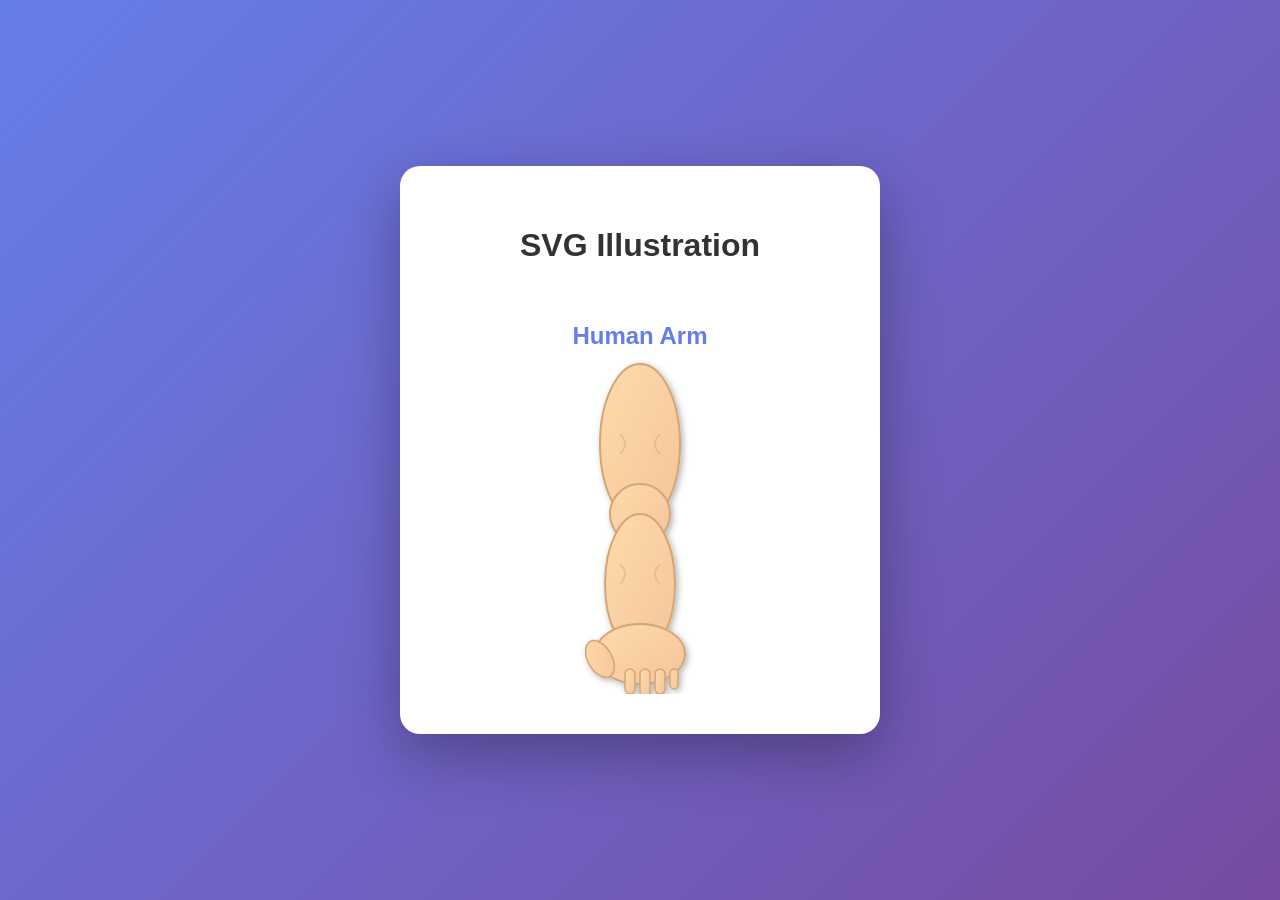
==== indexd.html @ 6c1b10ee "feat(html): add indexd.html with SVG illustration of a human arm This change introduces a new HTML f" ====
<!DOCTYPE html>
<html lang="en">
<head>
    <meta charset="UTF-8">
    <meta name="viewport" content="width=device-width, initial-scale=1.0">
    <title>SVG Illustration</title>
    <style>
        body {
            margin: 0;
            padding: 0;
            display: flex;
            justify-content: center;
            align-items: center;
            min-height: 100vh;
            background: linear-gradient(135deg, #667eea 0%, #764ba2 100%);
            font-family: Arial, sans-serif;
        }
        .container {
            background: white;
            padding: 40px;
            border-radius: 20px;
            box-shadow: 0 20px 60px rgba(0, 0, 0, 0.3);
        }
        h1 {
            text-align: center;
            color: #333;
            margin-bottom: 30px;
        }
        svg {
            display: block;
            margin: 0 auto;
        }
    </style>
</head>
<body>
    <div class="container">
        <h1>SVG Illustration</h1>
        <svg width="400" height="400" viewBox="0 0 400 400" xmlns="http://www.w3.org/2000/svg">
            <defs>
                <linearGradient id="skinGradient" x1="0%" y1="0%" x2="100%" y2="100%">
                    <stop offset="0%" style="stop-color:#ffdbac;stop-opacity:1" />
                    <stop offset="100%" style="stop-color:#f4c49a;stop-opacity:1" />
                </linearGradient>
                <filter id="shadow">
                    <feDropShadow dx="2" dy="2" stdDeviation="3" flood-opacity="0.3"/>
                </filter>
            </defs>
            
            <!-- Arm illustration -->
            <g id="arm" filter="url(#shadow)">
                <!-- Upper arm -->
                <ellipse cx="200" cy="150" rx="40" ry="80" fill="url(#skinGradient)" stroke="#d4a574" stroke-width="2"/>
                
                <!-- Elbow joint -->
                <circle cx="200" cy="220" r="30" fill="url(#skinGradient)" stroke="#d4a574" stroke-width="2"/>
                
                <!-- Forearm -->
                <ellipse cx="200" cy="290" rx="35" ry="70" fill="url(#skinGradient)" stroke="#d4a574" stroke-width="2"/>
                
                <!-- Hand -->
                <ellipse cx="200" cy="360" rx="45" ry="30" fill="url(#skinGradient)" stroke="#d4a574" stroke-width="2"/>
                
                <!-- Fingers -->
                <g id="fingers">
                    <!-- Thumb -->
                    <ellipse cx="160" cy="365" rx="12" ry="20" fill="url(#skinGradient)" stroke="#d4a574" stroke-width="1.5" transform="rotate(-30 160 365)"/>
                    
                    <!-- Index finger -->
                    <rect x="185" y="375" width="10" height="25" rx="5" fill="url(#skinGradient)" stroke="#d4a574" stroke-width="1.5"/>
                    
                    <!-- Middle finger -->
                    <rect x="200" y="375" width="10" height="28" rx="5" fill="url(#skinGradient)" stroke="#d4a574" stroke-width="1.5"/>
                    
                    <!-- Ring finger -->
                    <rect x="215" y="375" width="10" height="25" rx="5" fill="url(#skinGradient)" stroke="#d4a574" stroke-width="1.5"/>
                    
                    <!-- Pinky finger -->
                    <rect x="230" y="375" width="8" height="20" rx="4" fill="url(#skinGradient)" stroke="#d4a574" stroke-width="1.5"/>
                </g>
                
                <!-- Muscle definition lines -->
                <path d="M 180 140 Q 190 150 180 160" stroke="#d4a574" stroke-width="1.5" fill="none" opacity="0.5"/>
                <path d="M 220 140 Q 210 150 220 160" stroke="#d4a574" stroke-width="1.5" fill="none" opacity="0.5"/>
                <path d="M 180 270 Q 190 280 180 290" stroke="#d4a574" stroke-width="1.5" fill="none" opacity="0.5"/>
                <path d="M 220 270 Q 210 280 220 290" stroke="#d4a574" stroke-width="1.5" fill="none" opacity="0.5"/>
            </g>
            
            <!-- Decorative elements -->
            <text x="200" y="50" font-family="Arial, sans-serif" font-size="24" fill="#667eea" text-anchor="middle" font-weight="bold">Human Arm</text>
        </svg>
    </div>
</body>
</html>
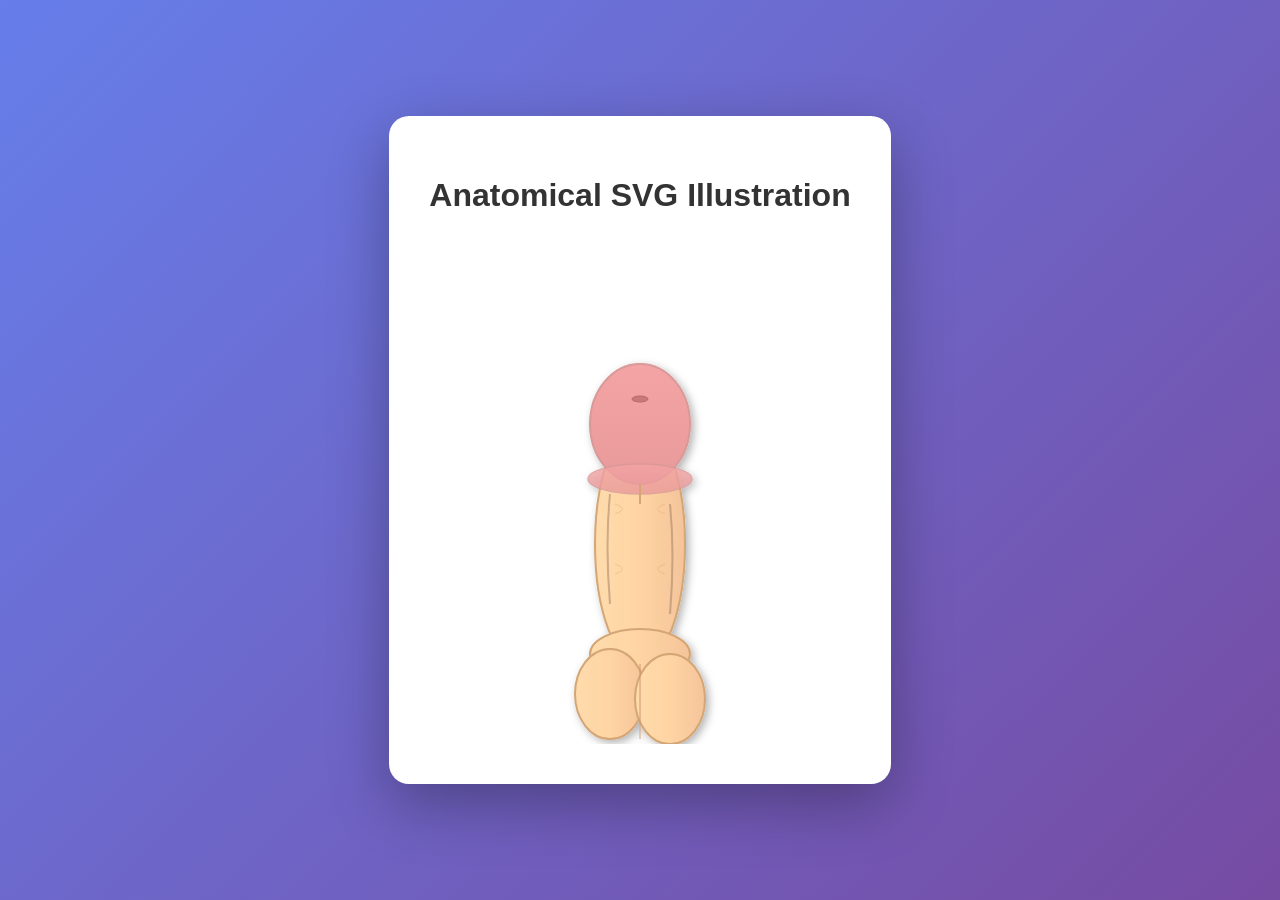
==== commit dba17029: "feat: replace arm with anatomical SVG penis illustration Swapped the SVG content in indexd.html from" ====
--- a/indexd.html
+++ b/indexd.html
@@ -3,7 +3,7 @@
 <head>
     <meta charset="UTF-8">
     <meta name="viewport" content="width=device-width, initial-scale=1.0">
-    <title>SVG Illustration</title>
+    <title>SVG Anatomical Illustration</title>
     <style>
         body {
             margin: 0;
@@ -34,59 +34,62 @@
 </head>
 <body>
     <div class="container">
-        <h1>SVG Illustration</h1>
-        <svg width="400" height="400" viewBox="0 0 400 400" xmlns="http://www.w3.org/2000/svg">
+        <h1>Anatomical SVG Illustration</h1>
+        <svg width="300" height="500" viewBox="0 0 300 500" xmlns="http://www.w3.org/2000/svg">
             <defs>
-                <linearGradient id="skinGradient" x1="0%" y1="0%" x2="100%" y2="100%">
+                <linearGradient id="skinGradient" x1="0%" y1="0%" x2="100%" y2="0%">
                     <stop offset="0%" style="stop-color:#ffdbac;stop-opacity:1" />
+                    <stop offset="50%" style="stop-color:#ffd4a3;stop-opacity:1" />
                     <stop offset="100%" style="stop-color:#f4c49a;stop-opacity:1" />
                 </linearGradient>
+                <linearGradient id="tipGradient" x1="0%" y1="0%" x2="0%" y2="100%">
+                    <stop offset="0%" style="stop-color:#f4a4a4;stop-opacity:1" />
+                    <stop offset="100%" style="stop-color:#e89999;stop-opacity:1" />
+                </linearGradient>
                 <filter id="shadow">
-                    <feDropShadow dx="2" dy="2" stdDeviation="3" flood-opacity="0.3"/>
+                    <feDropShadow dx="3" dy="3" stdDeviation="4" flood-opacity="0.3"/>
                 </filter>
             </defs>
             
-            <!-- Arm illustration -->
-            <g id="arm" filter="url(#shadow)">
-                <!-- Upper arm -->
-                <ellipse cx="200" cy="150" rx="40" ry="80" fill="url(#skinGradient)" stroke="#d4a574" stroke-width="2"/>
+            <!-- Main body illustration -->
+            <g id="anatomy" filter="url(#shadow)">
+                <!-- Shaft -->
+                <ellipse cx="150" cy="300" rx="45" ry="120" fill="url(#skinGradient)" stroke="#d4a574" stroke-width="2"/>
                 
-                <!-- Elbow joint -->
-                <circle cx="200" cy="220" r="30" fill="url(#skinGradient)" stroke="#d4a574" stroke-width="2"/>
+                <!-- Base detail -->
+                <ellipse cx="150" cy="410" rx="50" ry="25" fill="url(#skinGradient)" stroke="#d4a574" stroke-width="2"/>
                 
-                <!-- Forearm -->
-                <ellipse cx="200" cy="290" rx="35" ry="70" fill="url(#skinGradient)" stroke="#d4a574" stroke-width="2"/>
+                <!-- Glans (head) -->
+                <ellipse cx="150" cy="180" rx="50" ry="60" fill="url(#tipGradient)" stroke="#d89999" stroke-width="2"/>
                 
-                <!-- Hand -->
-                <ellipse cx="200" cy="360" rx="45" ry="30" fill="url(#skinGradient)" stroke="#d4a574" stroke-width="2"/>
+                <!-- Corona ridge -->
+                <ellipse cx="150" cy="235" rx="52" ry="15" fill="url(#tipGradient)" stroke="#d89999" stroke-width="1.5" opacity="0.8"/>
                 
-                <!-- Fingers -->
-                <g id="fingers">
-                    <!-- Thumb -->
-                    <ellipse cx="160" cy="365" rx="12" ry="20" fill="url(#skinGradient)" stroke="#d4a574" stroke-width="1.5" transform="rotate(-30 160 365)"/>
+                <!-- Meatus (opening) -->
+                <ellipse cx="150" cy="155" rx="8" ry="3" fill="#c97979" stroke="#b86868" stroke-width="1"/>
+                
+                <!-- Frenulum -->
+                <path d="M 150 240 L 150 260" stroke="#d4a574" stroke-width="2" fill="none"/>
+                
+                <!-- Testicles -->
+                <g id="testicles">
+                    <ellipse cx="120" cy="450" rx="35" ry="45" fill="url(#skinGradient)" stroke="#d4a574" stroke-width="2"/>
+                    <ellipse cx="180" cy="455" rx="35" ry="45" fill="url(#skinGradient)" stroke="#d4a574" stroke-width="2"/>
                     
-                    <!-- Index finger -->
-                    <rect x="185" y="375" width="10" height="25" rx="5" fill="url(#skinGradient)" stroke="#d4a574" stroke-width="1.5"/>
-                    
-                    <!-- Middle finger -->
-                    <rect x="200" y="375" width="10" height="28" rx="5" fill="url(#skinGradient)" stroke="#d4a574" stroke-width="1.5"/>
-                    
-                    <!-- Ring finger -->
-                    <rect x="215" y="375" width="10" height="25" rx="5" fill="url(#skinGradient)" stroke="#d4a574" stroke-width="1.5"/>
-                    
-                    <!-- Pinky finger -->
-                    <rect x="230" y="375" width="8" height="20" rx="4" fill="url(#skinGradient)" stroke="#d4a574" stroke-width="1.5"/>
+                    <!-- Seam line -->
+                    <path d="M 150 420 L 150 495" stroke="#c9956a" stroke-width="1.5" fill="none" opacity="0.6"/>
                 </g>
                 
-                <!-- Muscle definition lines -->
-                <path d="M 180 140 Q 190 150 180 160" stroke="#d4a574" stroke-width="1.5" fill="none" opacity="0.5"/>
-                <path d="M 220 140 Q 210 150 220 160" stroke="#d4a574" stroke-width="1.5" fill="none" opacity="0.5"/>
-                <path d="M 180 270 Q 190 280 180 290" stroke="#d4a574" stroke-width="1.5" fill="none" opacity="0.5"/>
-                <path d="M 220 270 Q 210 280 220 290" stroke="#d4a574" stroke-width="1.5" fill="none" opacity="0.5"/>
+                <!-- Texture lines for realism -->
+                <path d="M 125 260 Q 140 265 125 270" stroke="#d4a574" stroke-width="1" fill="none" opacity="0.4"/>
+                <path d="M 175 260 Q 160 265 175 270" stroke="#d4a574" stroke-width="1" fill="none" opacity="0.4"/>
+                <path d="M 125 320 Q 140 325 125 330" stroke="#d4a574" stroke-width="1" fill="none" opacity="0.4"/>
+                <path d="M 175 320 Q 160 325 175 330" stroke="#d4a574" stroke-width="1" fill="none" opacity="0.4"/>
+                
+                <!-- Veins -->
+                <path d="M 120 250 Q 115 300 120 360" stroke="#9b7d5f" stroke-width="2" fill="none" opacity="0.5"/>
+                <path d="M 180 260 Q 185 310 180 370" stroke="#9b7d5f" stroke-width="2" fill="none" opacity="0.5"/>
             </g>
-            
-            <!-- Decorative elements -->
-            <text x="200" y="50" font-family="Arial, sans-serif" font-size="24" fill="#667eea" text-anchor="middle" font-weight="bold">Human Arm</text>
         </svg>
     </div>
 </body>
